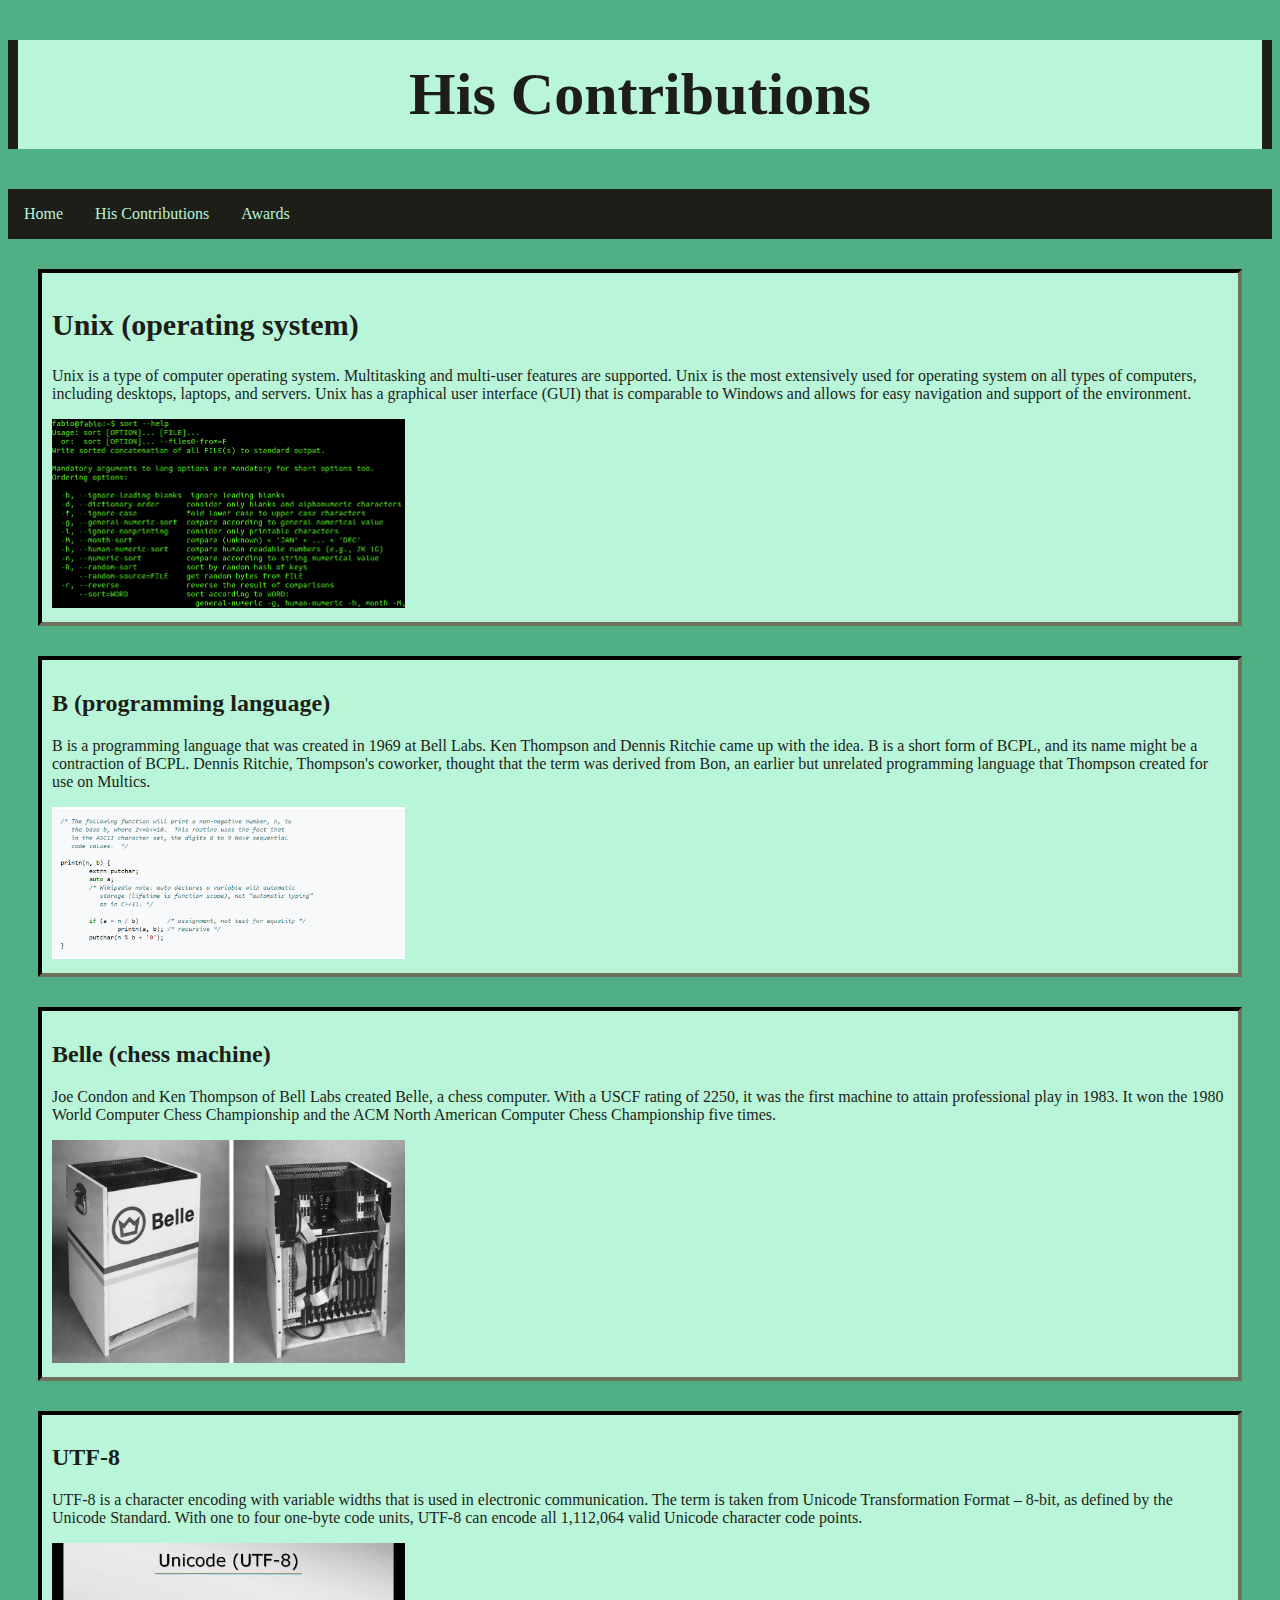
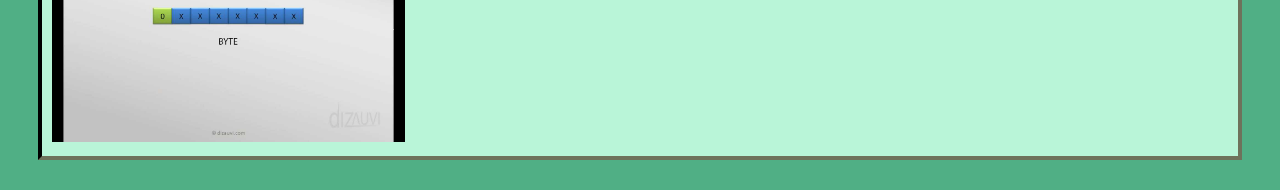
==== index2.html @ bf958c21 "Initial commit" ====
<!DOCTYPE html>
<html>
  <head>
    <meta name="viewport" content="width=device-width, initial-scale=1">
    <title>Ken Thompson Tribute page-2</title>
    <link href="style.css" rel="stylesheet" type="text/css" />
  </head>
  <body class="body1">
    <h1 class="title1">His Contributions</h1>
      <div class="links">
  <a href="https://Assignment-3.liyajoseph.repl.co">Home</a>
  <a href="https://assignment-3.liyajoseph.repl.co/index2.html">His Contributions</a>
  <a href="https://assignment-3.liyajoseph.repl.co/index3.html">Awards</a>
</div>
    <div class="dv1">
      <h2 class="mini1">Unix (operating system)</h2>
      <p>Unix is a type of computer operating system. Multitasking and multi-user features are supported. Unix is the most extensively used for operating system on all types of computers, including desktops, laptops, and servers. Unix has a graphical user interface (GUI) that is comparable to Windows and allows for easy navigation and support of the environment.</p> 
      <img src="./images/Unix1.png" alt="A program called sort in unix" width="30%">
    </div>
    <div class="dv2">
      <h2>B (programming language)</h2>
      <p>B is a programming language that was created in 1969 at Bell Labs. Ken Thompson and Dennis Ritchie came up with the idea. B is a short form of BCPL, and its name might be a contraction of BCPL. Dennis Ritchie, Thompson's coworker, thought that the term was derived from Bon, an earlier but unrelated programming language that Thompson created for use on Multics.</p>
      <img src="./images/B.png" alt="An example of the B programming language" width="30%">
    </div>
    <div class="dv3">
      <h2>Belle (chess machine)</h2>
      <p>Joe Condon and Ken Thompson of Bell Labs created Belle, a chess computer. With a USCF rating of 2250, it was the first machine to attain professional play in 1983. It won the 1980 World Computer Chess Championship and the ACM North American Computer Chess Championship five times.</p>
      <img src="./images/chess.jpg" alt="Image of the chess computer" width="30%">
    </div>
    <div class="dv4">
      <h2>UTF-8</h2>
      <p>UTF-8 is a character encoding with variable widths that is used in electronic communication. The term is taken from Unicode Transformation Format – 8-bit, as defined by the Unicode Standard. With one to four one-byte code units, UTF-8 can encode all 1,112,064 valid Unicode character code points.</p>
      <img src="./images/example.jpg" alt="UTF-8 visual example" width="30%">
    </div>
  </body>
</html>
---- style.css ----
.head1 {
  color: rgb(29, 30, 24);
  font-size: 60px;
  border-left: 10px solid rgb(29, 30, 24);
  border-right: 10px solid rgb(29, 30, 24);
  background-color: rgb(185, 245, 216);
  text-align: center;
  padding: 20px;
}

.body1 {
  background-color: rgb(80, 175, 133);
  color: #1d1e18;
}

.para1 {
  color: rgb(29, 30, 24);
  font-size: 14px;
}

#img2 {
  display: block;
  margin-left: auto;
  margin-right: auto;
  width: 20%;
  border-radius: 50%;
  padding: 10px;
}

.quote1 {
  text-align: center;
  font-size: 15px;
  background-color: rgb(185, 245, 216);
  padding: 4px;
}

.quote2 {
  text-align: center;
  font-size: 15px;
  background-color: rgb(185, 245, 216);
  padding: 4px;
}

.div1 {
  border: 4px inset rgb(29, 30, 24);
  background-color: rgb(185, 245, 216);
  text-align: center;
}

#img3 {
  display: block;
  margin-left: auto;
  margin-right: auto;
  width: 25%;
  padding: 10px;
}

.head2 {
  text-align: center;
}

.title1 {
  color: rgb(29, 30, 24);
  font-size: 60px;
  border-left: 10px solid rgb(29, 30, 24);
  border-right: 10px solid rgb(29, 30, 24);
  background-color: rgb(185, 245, 216);
  text-align: center;
  padding: 20px;
}

.title2 {
  color: rgb(29, 30, 24);
  font-size: 60px;
  border-left: 10px solid rgb(29, 30, 24);
  border-right: 10px solid rgb(29, 30, 24);
  background-color: rgb(185, 245, 216);
  text-align: center;
  padding: 20px;
}

.mini1 {
  font-size: 30px;
}

.dv1 {
  background-color: rgb(185, 245, 216);
  padding: 10px;
  margin: 30px;
  border: 4px inset rgb(29, 30, 24);
}

.dv2 {
  background-color: rgb(185, 245, 216);
  padding: 10px;
  margin: 30px;
  border: 4px inset rgb(29, 30, 24);
}

.dv3 {
  background-color: rgb(185, 245, 216);
  padding: 10px;
  margin: 30px;
  border: 4px inset rgb(29, 30, 24);
}

.dv4 {
  background-color: rgb(185, 245, 216);
  padding: 10px;
  margin: 30px;
  border: 4px inset rgb(29, 30, 24);
}

.list1 {
  text-align: center;
  list-style-type: none;
  padding: 10px;
}

.links {
  overflow: hidden;
  background-color: rgb(29, 30, 24);
}

.links a {
  float: left;
  display: block;
  color: rgb(185, 245, 216);
  text-align: center;
  padding:16px;
  text-decoration: none;
}
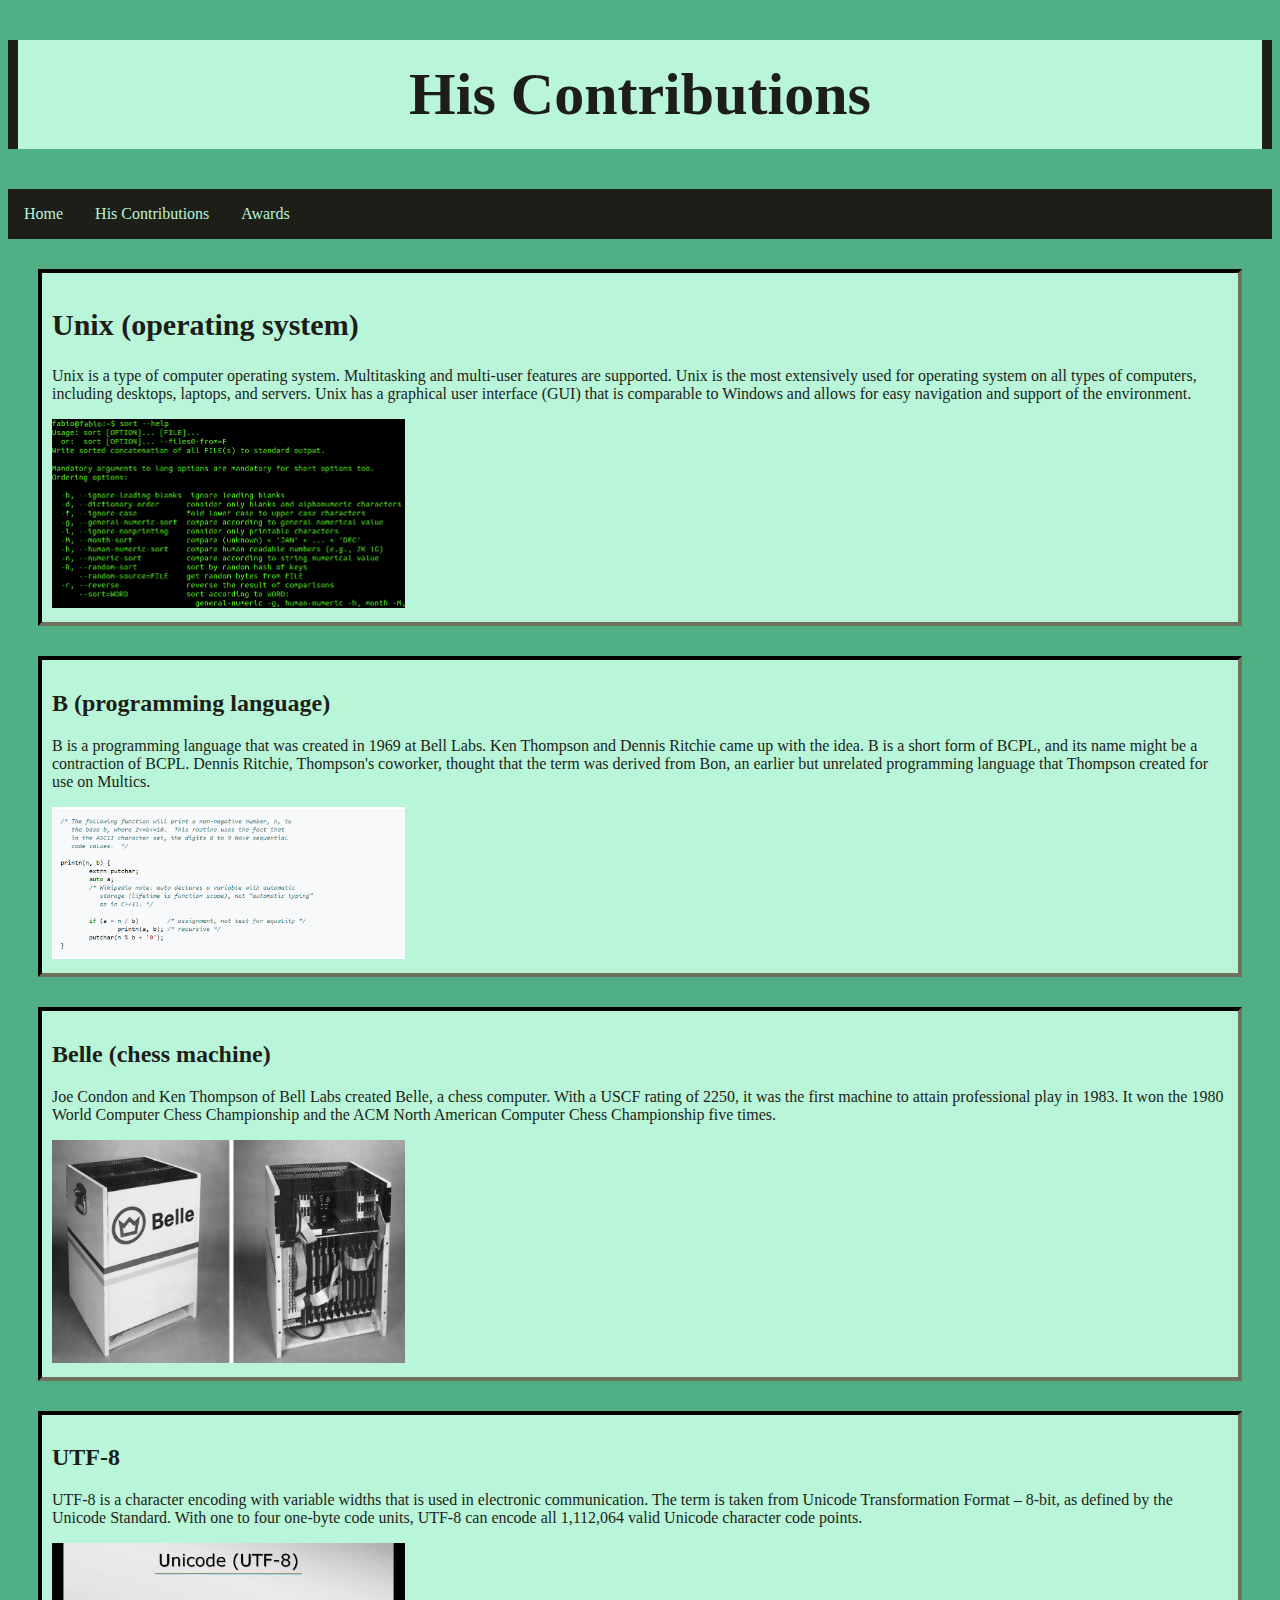
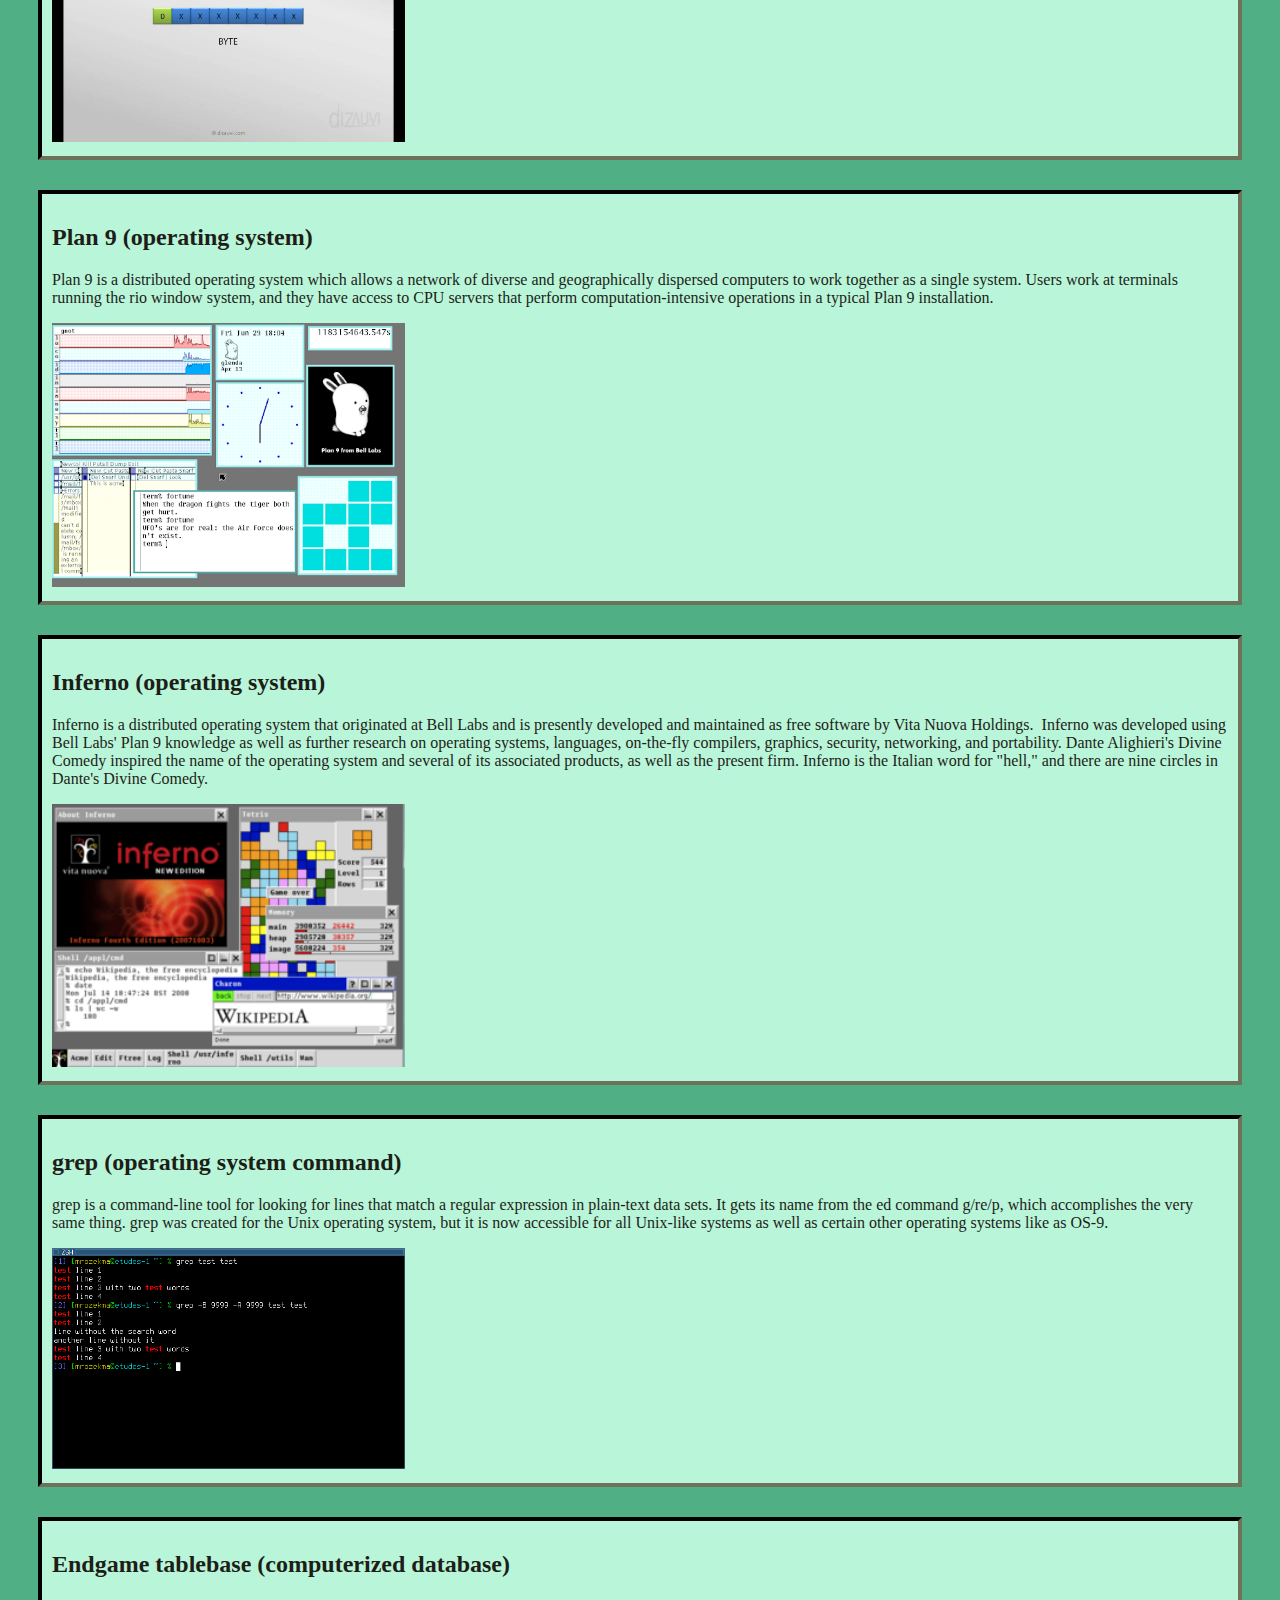
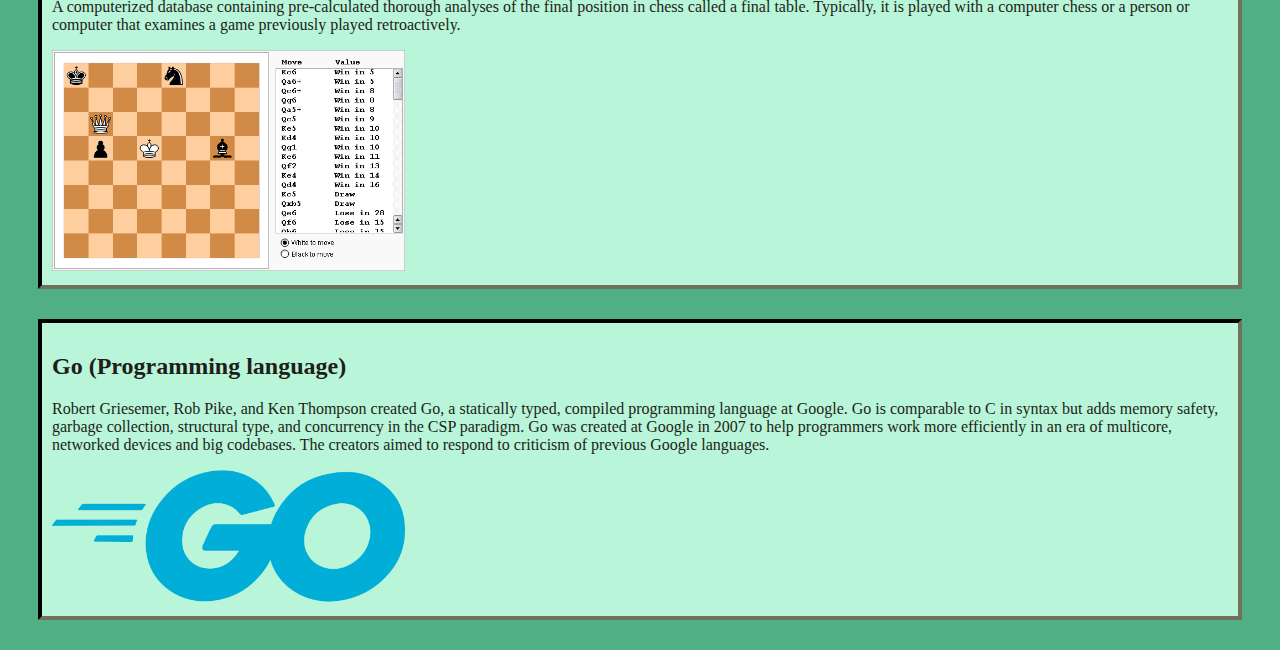
==== commit 59e8f40c: ".head1 {   color: rgb(29, 30, 24);   font-size: 60px;   border-left: 10px solid rgb(29, 30, 24);   b" ====
--- a/index2.html
+++ b/index2.html
@@ -32,5 +32,30 @@
       <p>UTF-8 is a character encoding with variable widths that is used in electronic communication. The term is taken from Unicode Transformation Format – 8-bit, as defined by the Unicode Standard. With one to four one-byte code units, UTF-8 can encode all 1,112,064 valid Unicode character code points.</p>
       <img src="./images/example.jpg" alt="UTF-8 visual example" width="30%">
     </div>
+    <div class="dv5">
+      <h2>Plan 9 (operating system)</h2>
+      <p>Plan 9 is a distributed operating system which allows a network of diverse and geographically dispersed computers to work together as a single system. Users work at terminals running the rio window system, and they have access to CPU servers that perform computation-intensive operations in a typical Plan 9 installation.</p>
+      <img src="./images/plan9.png" alt="Example of Plan 9" width="30%">
+    </div>
+    <div class="dv6">
+      <h2>Inferno (operating system)</h2>
+      <p>Inferno is a distributed operating system that originated at Bell Labs and is presently developed and maintained as free software by Vita Nuova Holdings.  Inferno was developed using Bell Labs' Plan 9 knowledge as well as further research on operating systems, languages, on-the-fly compilers, graphics, security, networking, and portability. Dante Alighieri's Divine Comedy inspired the name of the operating system and several of its associated products, as well as the present firm. Inferno is the Italian word for "hell," and there are nine circles in Dante's Divine Comedy.</p>
+      <img src="./images/Inferno.png" alt="An example of inferno" width="30%">
+    </div>
+    <div class="dv7">
+      <h2>grep (operating system command)</h2>
+      <p>grep is a command-line tool for looking for lines that match a regular expression in plain-text data sets. It gets its name from the ed command g/re/p, which accomplishes the very same thing. grep was created for the Unix operating system, but it is now accessible for all Unix-like systems as well as certain other operating systems like as OS-9.</p>
+      <img src="./images/grep.png" alt="Example of grep operating system" width="30%">
+    </div>
+    <div class="dv8">
+      <h2>Endgame tablebase (computerized database)</h2>
+      <p>A computerized database containing pre-calculated thorough analyses of the final position in chess called a final table. Typically, it is played with a computer chess or a person or computer that examines a game previously played retroactively.</p>
+      <img src="./images/chess2.png" alt="Visual example of Endgame tablebase" width="30%">
+    </div>
+    <div class="dv9">
+      <h2>Go (Programming language)</h2>
+      <p>Robert Griesemer, Rob Pike, and Ken Thompson created Go, a statically typed, compiled programming language at Google. Go is comparable to C in syntax but adds memory safety, garbage collection, structural type, and concurrency in the CSP paradigm. Go was created at Google in 2007 to help programmers work more efficiently in an era of multicore, networked devices and big codebases. The creators aimed to respond to criticism of previous Google languages.</p>
+      <img src="./images/go.png" alt="Go's logo" width="30%">
+    </div>
   </body>
 </html>--- a/style.css
+++ b/style.css
@@ -45,6 +45,9 @@
   border: 4px inset rgb(29, 30, 24);
   background-color: rgb(185, 245, 216);
   text-align: center;
+  padding: 10px;
+  width: 50%;
+  margin: auto;
 }
 
 #img3 {
@@ -60,10 +63,10 @@
 }
 
 .title1 {
-  color: rgb(29, 30, 24);
+  color: #1d1e18;
   font-size: 60px;
-  border-left: 10px solid rgb(29, 30, 24);
-  border-right: 10px solid rgb(29, 30, 24);
+  border-left: 10px solid #1d1e18;
+  border-right: 10px solid #1d1e18;
   background-color: rgb(185, 245, 216);
   text-align: center;
   padding: 20px;
@@ -74,7 +77,7 @@
   font-size: 60px;
   border-left: 10px solid rgb(29, 30, 24);
   border-right: 10px solid rgb(29, 30, 24);
-  background-color: rgb(185, 245, 216);
+  background-color: #b9f5d8;
   text-align: center;
   padding: 20px;
 }
@@ -127,6 +130,97 @@
   display: block;
   color: rgb(185, 245, 216);
   text-align: center;
-  padding:16px;
+  padding: 16px;
   text-decoration: none;
 }
+
+.dv5 {
+  background-color: #b9f5d8;
+  padding: 10px;
+  margin: 30px;
+  border: 4px inset rgb(29, 30, 24);
+}
+
+.dv6 {
+  background-color: #b9f5d8;
+  padding: 10px;
+  margin: 30px;
+  border: 4px inset rgb(29, 30, 24);
+}
+
+.dv7 {
+  background-color: #b9f5d8;
+  padding: 10px;
+  margin: 30px;
+  border: 4px inset rgb(29, 30, 24);
+}
+
+.dv8 {
+  background-color: #b9f5d8;
+  padding: 10px;
+  margin: 30px;
+  border: 4px inset #1d1e18;
+}
+
+.dv9 {
+  background-color: #b9f5d8;
+  padding: 10px;
+  margin: 30px;
+  border: 4px inset #1d1e18;
+}
+
+.box1 {
+  background-color: rgb(185, 245, 216);
+  padding: 10px;
+  margin: 30px;
+  border: 4px inset #1d1e18;
+}
+
+.box2 {
+  background-color: rgb(185, 245, 216);
+  padding: 10px;
+  margin: 30px;
+  border: 4px inset #1d1e18;
+}
+
+.box3 {
+  border: 4px inset #1d1e18;
+  padding: 10px;
+  margin: 30px;
+  background-color: rgb(185, 245, 216)
+}
+
+.box4 {
+  border: 4px inset #1d1e18;
+  padding: 10px;
+  margin: 30px;
+  background-color: rgb(185, 245, 216)
+}
+
+.box5 {
+  padding: 10px;
+  margin: 30px;
+  border: 4px inset #1d1e18;
+  background-color: rgb(185, 245, 216)
+}
+
+.box6 {
+  padding: 10px;
+  margin: 30px;
+  border: 4px inset #1d1e18;
+  background-color: rgb(185, 245, 216)
+}
+
+.box7 {
+  padding: 10px;
+  margin: 30px;
+  border: 4px inset #1d1e18;
+  background-color: #b9f5d8
+}
+
+.award {
+  display: block;
+  margin-left: auto;
+  margin-right: auto;
+  width: 25%;
+}
